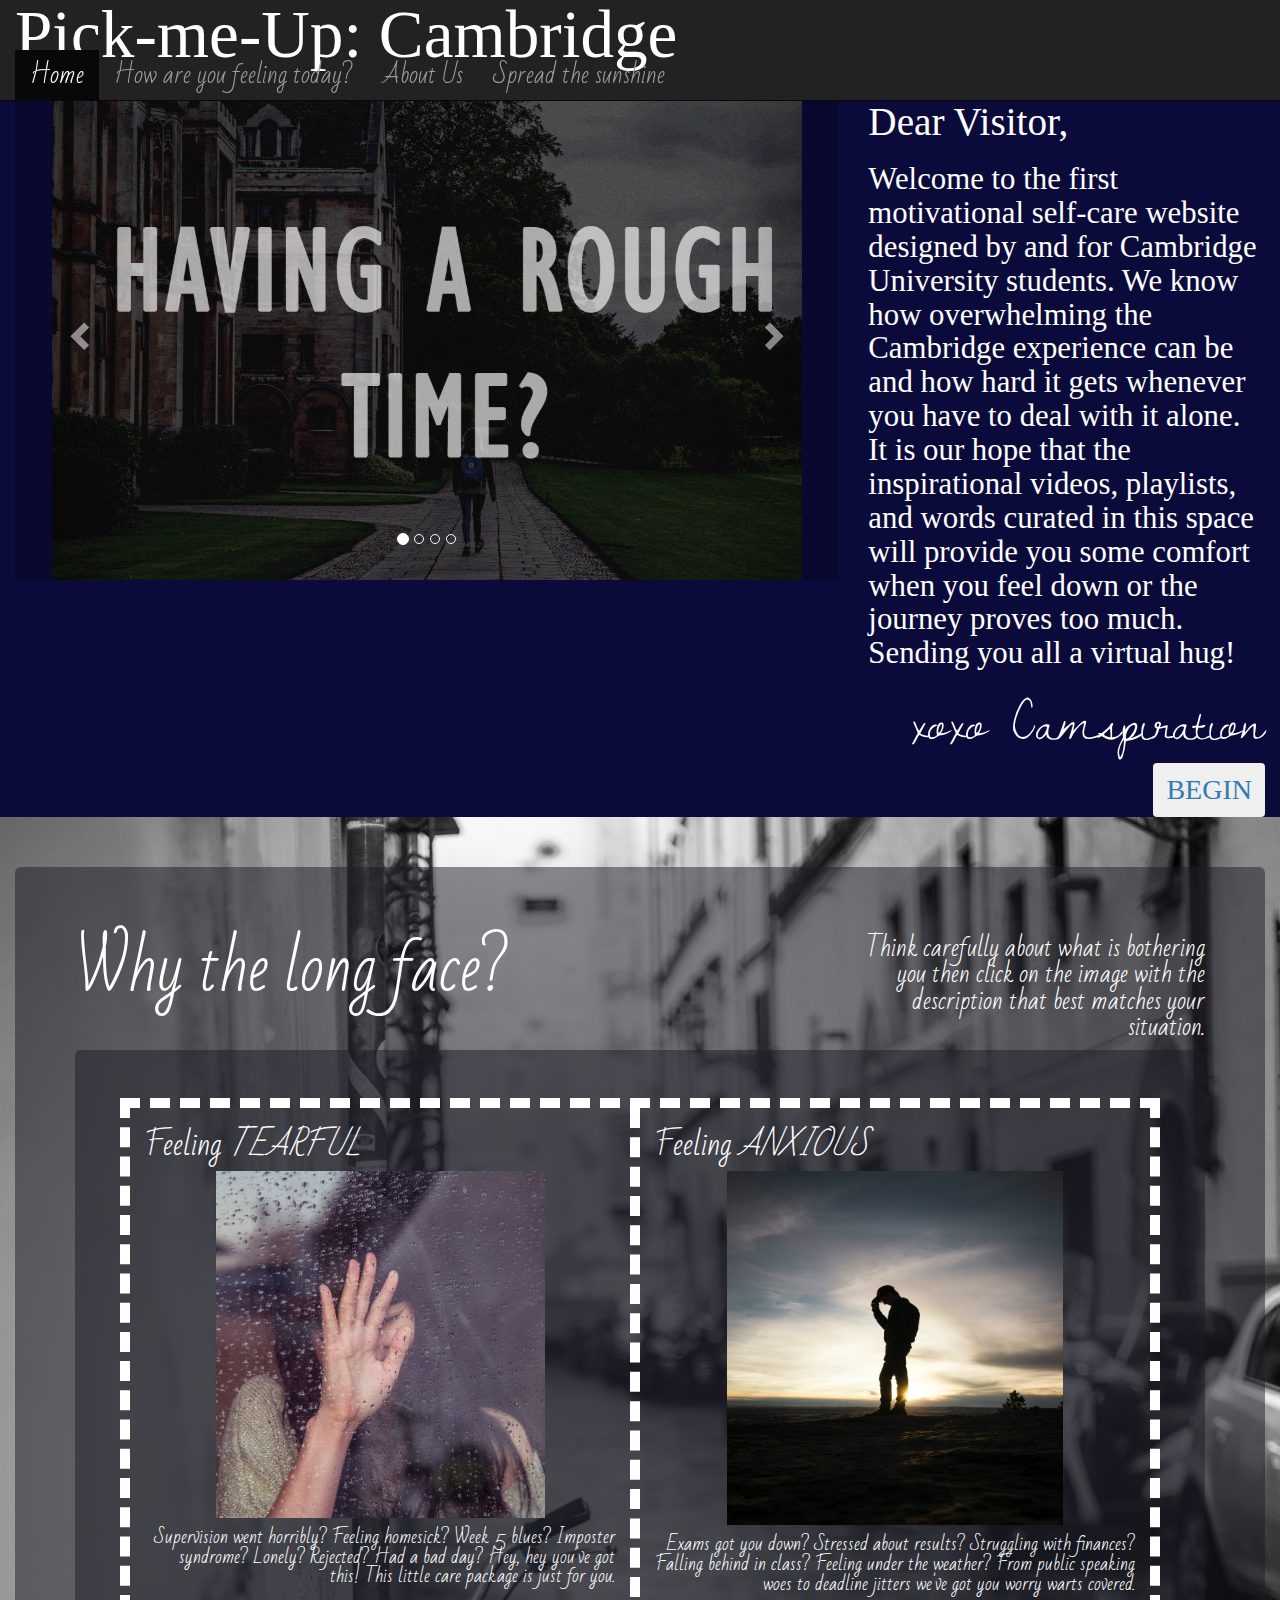
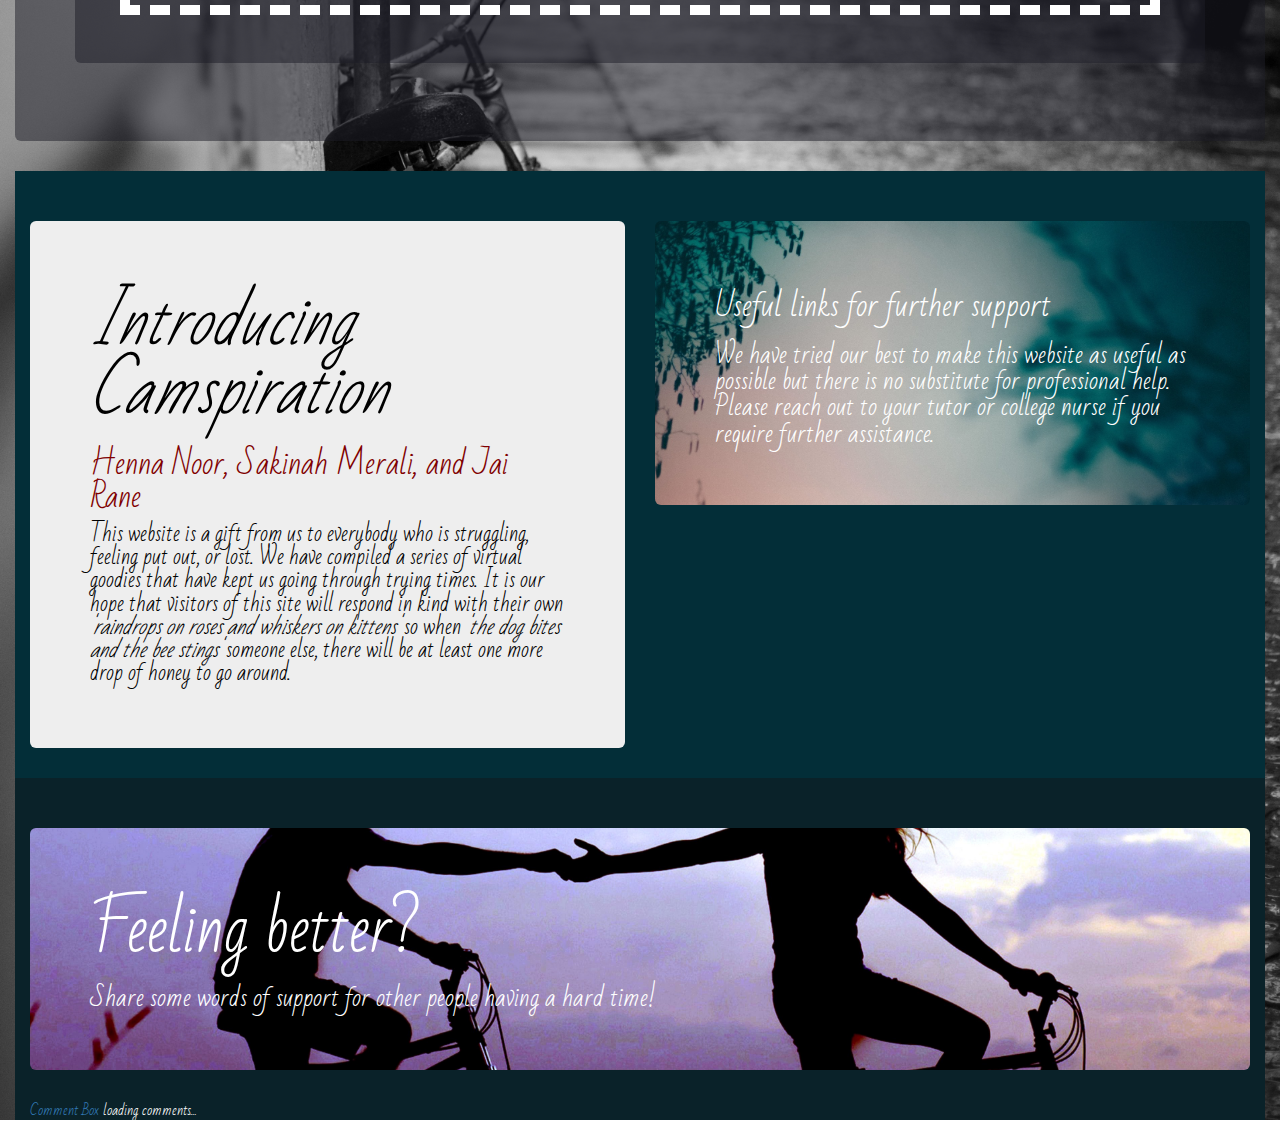
==== index.html @ 64c608b5 "Working on About section" ====
<!DOCTYPE html>
<html>
<!-- Global site tag (gtag.js) - Google Analytics -->
<script async src="https://www.googletagmanager.com/gtag/js?id=UA-115212200-1"></script>
<script>
  window.dataLayer = window.dataLayer || [];
  function gtag(){dataLayer.push(arguments);}
  gtag('js', new Date());

  gtag('config', 'UA-115212200-1');
</script>

    <head>
        <link rel="stylesheet" type="text/css" href="styles.css">
        <link href="bs/css/bootstrap.css" rel="stylesheet">
        <link href="https://fonts.googleapis.com/css?family=Just+Another+Hand" rel="stylesheet">
        <link href="https://fonts.googleapis.com/css?family=Bad+Script" rel="stylesheet">
        <link href="https://fonts.googleapis.com/css?family=Dawning+of+a+New+Day" rel="stylesheet">
        <script src="https://ajax.googleapis.com/ajax/libs/jquery/1.11.3/jquery.min.js"></script>
        <script src="http://maxcdn.bootstrapcdn.com/bootstrap/3.3.5/js/bootstrap.min.js"></script>
        <meta charset="utf-8">
        <meta name="viewport" content="width=device-width, initial-scale=1">
        <title>Pick-me-up: Cambridge</title>
    </head>
  <style>
  body {
      position: relative;
  }
 #section1 {padding-top:80px;height:auto;color: #fff; background-color: #0B0B3B;}
 #section2 {padding-top:50px;height:auto;color: #fff;}
 #section3 {padding-top:50px;height:auto;color: #fff; background-color: #032E38;}
 #HCBcommentbox {padding-top:50px;height:auto;color: #fff; background-color: #0A2229;}
 </style>
</head>
<body data-spy="scroll" data-target=".navbar" data-offset="50">

<nav class="navbar navbar-inverse navbar-fixed-top">
 <div class="container-fluid">
   <div class="navbar-header">
       <button type="button" class="navbar-toggle" data-toggle="collapse" data-target="#myNavbar">
         <span class="icon-bar"></span>
         <span class="icon-bar"></span>
         <span class="icon-bar"></span>
         <span class="icon-bar"></span>
     </button>
     <a class="navbar-brand" href="#" id="mybrandbar">Pick-me-Up: Cambridge          </a>
   </div>
   <div>
     <div class="collapse navbar-collapse" id="myNavbar">
       <ul class="nav navbar-nav">
         <li><a href="#section1">Home</a></li>
         <li><a href="#section2">How are you feeling today?</a></li>
         <li><a href="#section3">About Us</a></li>
         <li><a href="#HCBcommentbox">Spread the sunshine</a></li>
       </ul>
     </div>
   </div>
 </div>
</nav>
<div class="container-fluid">
<div id="section1" div class="row">
  <div class="col-sm-8">
    <div id="myCarousel" class="carousel slide" data-ride="carousel">
    <!-- Indicators -->
      <ol class="carousel-indicators">
        <li data-target="#myCarousel" data-slide-to="0" class="active"></li>
        <li data-target="#myCarousel" data-slide-to="1"></li>
        <li data-target="#myCarousel" data-slide-to="2"></li>
        <li data-target="#myCarousel" data-slide-to="3"></li>
      </ol>
    <!-- Wrapper for slides -->
        <div class="carousel-inner">
            <div class="item active">
              <img src="Carousel/Carousel1.jpg" alt="Having a rough time?">
            </div>

            <div class="item">
              <img src="Carousel/Carousel2.jpg" alt="You are not alone">
            </div>

            <div class="item">
              <img src="Carousel/Carousel3.jpg" alt="Hold on there">
            </div>

            <div class="item">
              <img src="Carousel/Carousel4.jpg" alt="Pick-me-Up">
            </div>
          </div>
    <!-- Left and right controls -->
    <a class="left carousel-control" href="#myCarousel" data-slide="prev">
      <span class="glyphicon glyphicon-chevron-left"></span>
      <span class="sr-only">Previous</span>
    </a>
    <a class="right carousel-control" href="#myCarousel" data-slide="next">
      <span class="glyphicon glyphicon-chevron-right"></span>
      <span class="sr-only">Next</span>
    </a>
    </div>
  </div>
<div class ="col-sm-4">
<h1 style= "font-family: 'Just Another Hand', cursive; font-size: 280%;"> Dear Visitor, </h1>
  <h1 style="font-family: 'Just Another Hand', cursive; font-size: 220%;">
  Welcome to the first motivational self-care website designed by and for Cambridge University students. We know how overwhelming the Cambridge experience can be
  and how hard it gets whenever you have to deal with it alone. It is our hope that the inspirational videos, playlists, and words curated in this space
  will provide you some comfort when you feel down or the journey proves too much.

  Sending you all a virtual hug!
 </h1>
 <h1 style="font-family: 'Dawning of a New Day', cursive; text-align: right; font-size: 400%;"> xoxo Camspiration</h1>
 <button type="button" class="btn pull-right"> <a href="#section2" style= "font-family: 'Just Another Hand', cursive; font-size: 200%;"> BEGIN </a> </button>
  </div>
</div>
</div>
<div id="section2" class="container-fluid" style="background-image: url('indexjumbotrons/section2.jpg'); background-size: cover;">
    <div class="jumbotron" id="firstjumbo">
      <div class="row">
        <div class="col-sm-8">
          <h1> Why the long face? </h1>
        </div>
        <div class="col-sm-4">
          <h3 style="text-align: right;"> Think carefully about what is bothering you then click on the image with the description that best matches your situation. </h3>
      </div>
    </div>
    <div class="jumbotron" id="firstjumbo">
    <div class="row" style= "border-style: dashed; border-width: 10px;">
      <div class="col-sm-6" style= "border-style: none dashed none none; border-width: 10px;">
        <h2>Feeling <em>TEARFUL</em></h2>
        <a href="TearfulFolder/tearful.html">
        <img src="Tearful.jpg" alt="Tearful" width='70%' style="display: block; margin-left: auto; margin-right: auto;"> </a>
        <h4 style="text-align: right"> Supervision went horribly? Feeling homesick? Week 5 blues? Imposter syndrome? Lonely? Rejected? Had a bad day? Hey, hey you've got this! This little care package is just for you.</h4>
      </div>
      <div class="col-sm-6">
        <h2> Feeling <em>ANXIOUS</em></h2>
        <a href="AnxiousFolder/anxious.html">
          <img src="Anxious.jpg" alt="Anxious" width='70%' style="display: block; margin-left: auto; margin-right: auto;">
        </a>
        <h4 style="text-align: right"> Exams got you down? Stressed about results? Struggling with finances? Falling behind in class? Feeling under the weather? From public speaking woes to deadline jitters we've got you worry warts covered.</h4>
      </div>
    </div>
    </div>
</div>
<div id="section3" class="container-fluid">
  <div class ="row">
    <div class ="col-sm-6">
      <div class="jumbotron">
        <h1 style="color: black"> <em>Introducing Camspiration</em></h1>
        <h2 title="Hello World!" style="color: maroon"> Henna Noor, Sakinah Merali, and Jai Rane </h2>
          <h4 style="color: black"><p>This website is a gift from us to everybody who is struggling, feeling put out, or lost. We have compiled a series of virtual goodies that have kept us going through trying times. It is our hope
          that visitors of this site will respond in kind with their own <i>'raindrops on roses and whiskers on kittens'</i>
          so when <i> 'the dog bites and the bee stings'</i> someone else, there will be at least one more drop of honey to go around.</p></h4>
      </div>
    </div>
    <div class ="col-sm-6">
      <div class="jumbotron" style="background-image: url('indexjumbotrons/Cambridge.jpg'); background-size: cover">
        <h2> Useful links for further support </h2>
        <h3> We have tried our best to make this website as useful as possible but there is no substitute
        for professional help. Please reach out to your tutor or college nurse if you require further
        assistance.</h3>
      </div>
    </div>
  </div>
</div>
<!-- begin wwww.htmlcommentbox.com -->
 <div id="HCBcommentbox" class="container-fluid">
   <div class="jumbotron" style="background-image: url('indexjumbotrons/section3.jpg'); background-size: cover;">
     <h1>Feeling better?</h1>
     <h3> Share some words of support for other people having a hard time!</h3>
   </div>
      <a href="http://www.htmlcommentbox.com">Comment Box</a> loading comments...
        <link rel="stylesheet" type="text/css" href="//www.htmlcommentbox.com/static/skins/bootstrap/twitter-bootstrap.css?v=0" />
          <script type="text/javascript" id="hcb"> /*<!--*/ if(!window.hcb_user){hcb_user={};} (function(){var s=document.createElement("script"), l=hcb_user.PAGE || (""+window.location).replace(/'/g,"%27"), h="//www.htmlcommentbox.com";s.setAttribute("type","text/javascript");s.setAttribute("src", h+"/jread?page="+encodeURIComponent(l).replace("+","%2B")+"&mod=%241%24wq1rdBcg%242UjKGsUBpZeZIi7%2FNdxDf0"+"&opts=16862&num=10&ts=1520365584587");if (typeof s!="undefined") document.getElementsByTagName("head")[0].appendChild(s);})(); /*-->*/ </script>
<!-- end www.htmlcommentbox.com -->
    </body>
    </div>
</html>
---- styles.css ----
#firstjumbo {
  min-height: 200px;
  background: rgba(28, 28, 38, 0.50) !important;
}

#mybrandbar {
  padding-top: 25px;
  font-size: 480%;
  font-family: 'Just Another Hand', cursive;
}

#myNavbar {
  padding-top: 10px;
  font-size: x-large;
  font-family: 'Bad Script', cursive;
}

#section2 {
  font-family: 'Bad Script', cursive;
}

#section3 {
  font-family: 'Bad Script', cursive;
}

#HCBcommentbox {
  font-family: 'Bad Script', cursive;
}

.carousel-inner {
  max-height: 700px !important;
  width: 100%;
}

.img-responsive,
.thumbnail > img,
.thumbnail a > img,
.carousel-inner > .item > img,
.carousel-inner > .item > a > img {
  display: block;
  max-height: 500px !important;
  margin: auto
}
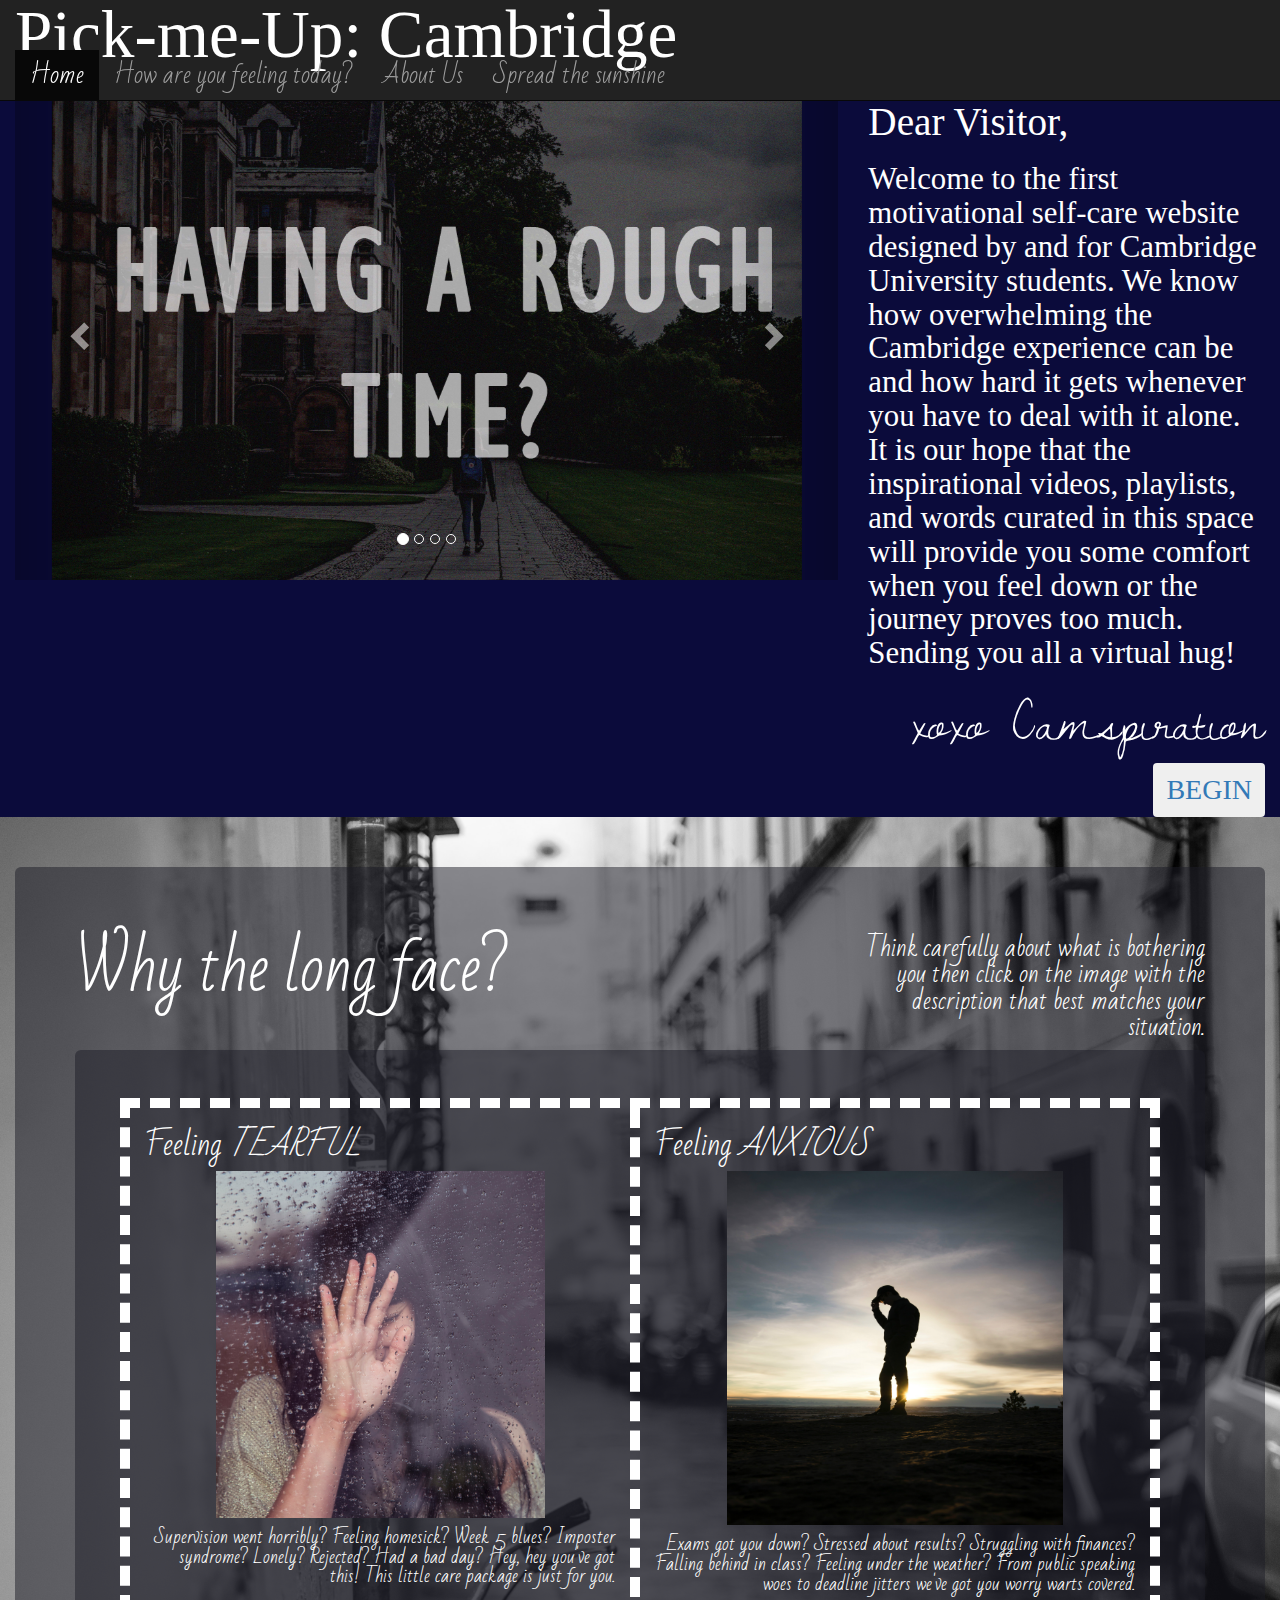
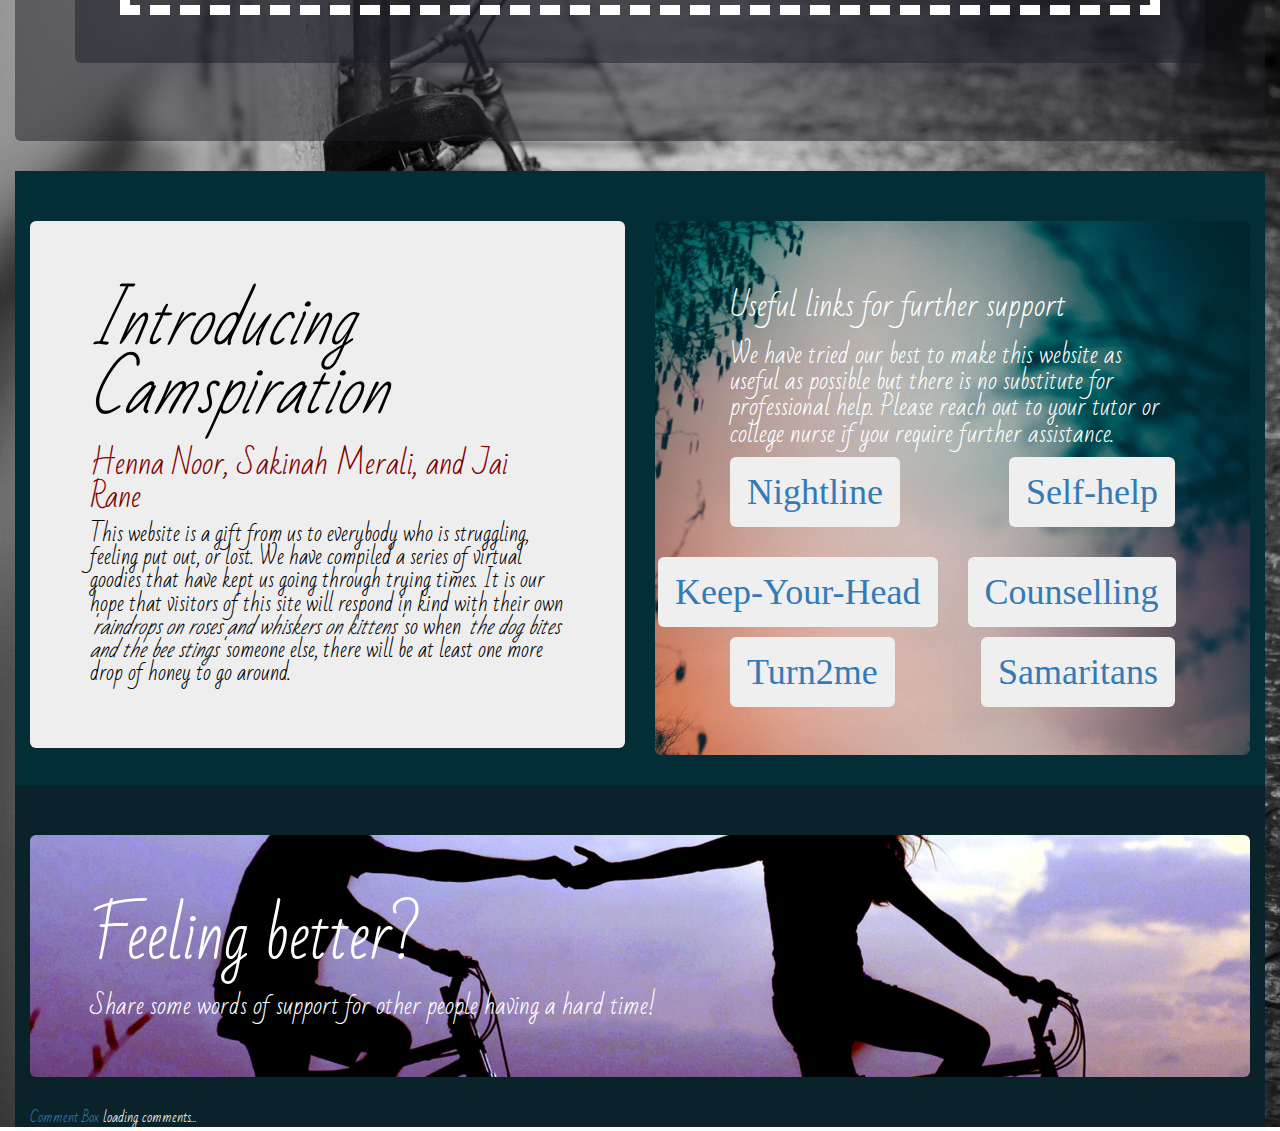
==== commit 687fe9fa: "Added useful links!" ====
--- a/index.html
+++ b/index.html
@@ -152,13 +152,39 @@
     </div>
     <div class ="col-sm-6">
       <div class="jumbotron" style="background-image: url('indexjumbotrons/Cambridge.jpg'); background-size: cover">
+       <div class= "container-fluid">
         <h2> Useful links for further support </h2>
         <h3> We have tried our best to make this website as useful as possible but there is no substitute
         for professional help. Please reach out to your tutor or college nurse if you require further
         assistance.</h3>
-      </div>
-    </div>
-  </div>
+      <div class =row>
+        <div class ="col-sm-6">
+          <button type="button" class="btn pull-left btn-lg"> <a href= "http://cambridge.nightline.ac.uk/"style= "font-family: 'Just Another Hand', cursive; font-size:200%;"> Nightline </a> </button>
+        </div>
+        <div class ="col-sm-6">
+          <button type="button" class="btn pull-right btn-lg"> <a href= "https://www.counselling.cam.ac.uk/selfhelp" style= "font-family: 'Just Another Hand', cursive; font-size:200%;"> Self-help </a> </button>
+      </div>
+      </div>
+      <div class =row style= "padding-top:10px">
+      <div class ="col-sm-6">
+      <h1> <button type="button" class="btn pull-right btn-lg"> <a href= "http://www.keep-your-head.com/" style= "font-family: 'Just Another Hand', cursive; font-size:200%;"> Keep-Your-Head </a> </button> </h1>
+      </div>
+        <div class ="col-sm-6">
+      <h1> <button type="button" class="btn pull-left btn-lg"> <a href= "https://www.counselling.cam.ac.uk/studentcouns" style= "font-family: 'Just Another Hand', cursive; font-size:200%;"> Counselling </a> </button> </h1>
+      </div>
+    </div>
+      <div class =row style="padding-top:10px">
+        <div class ="col-sm-6">
+        <button type="button" class="btn pull-left btn-lg"> <a href= "https://turn2me.org/"style= "font-family: 'Just Another Hand', cursive; font-size:200%;"> Turn2me </a> </button>
+        </div>
+        <div class ="col-sm-6">
+        <button type="button" class="btn pull-right btn-lg"> <a href= "https://www.samaritans.org/" style= "font-family: 'Just Another Hand', cursive; font-size:200%;"> Samaritans </a> </button>
+        </div>
+    </div>
+    </div>
+    </div>
+</div>
+</div>
 </div>
 <!-- begin wwww.htmlcommentbox.com -->
  <div id="HCBcommentbox" class="container-fluid">
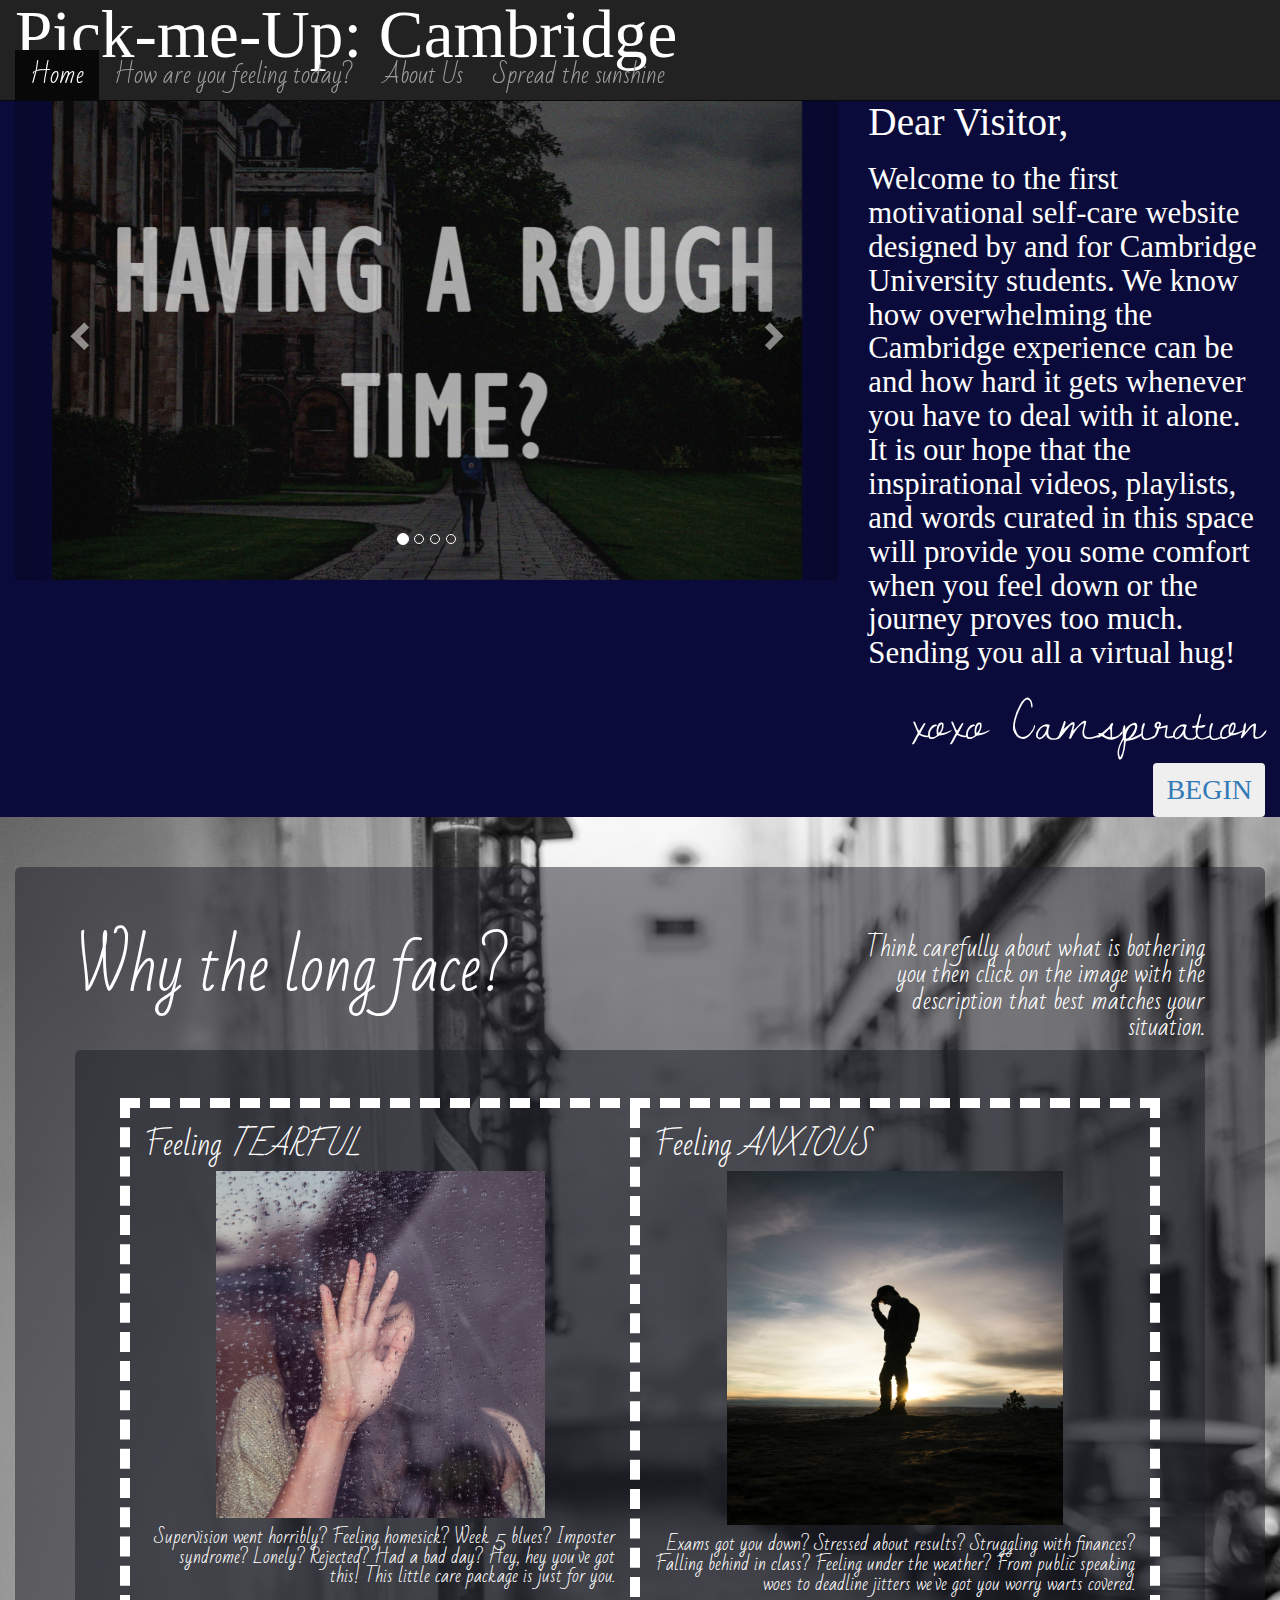
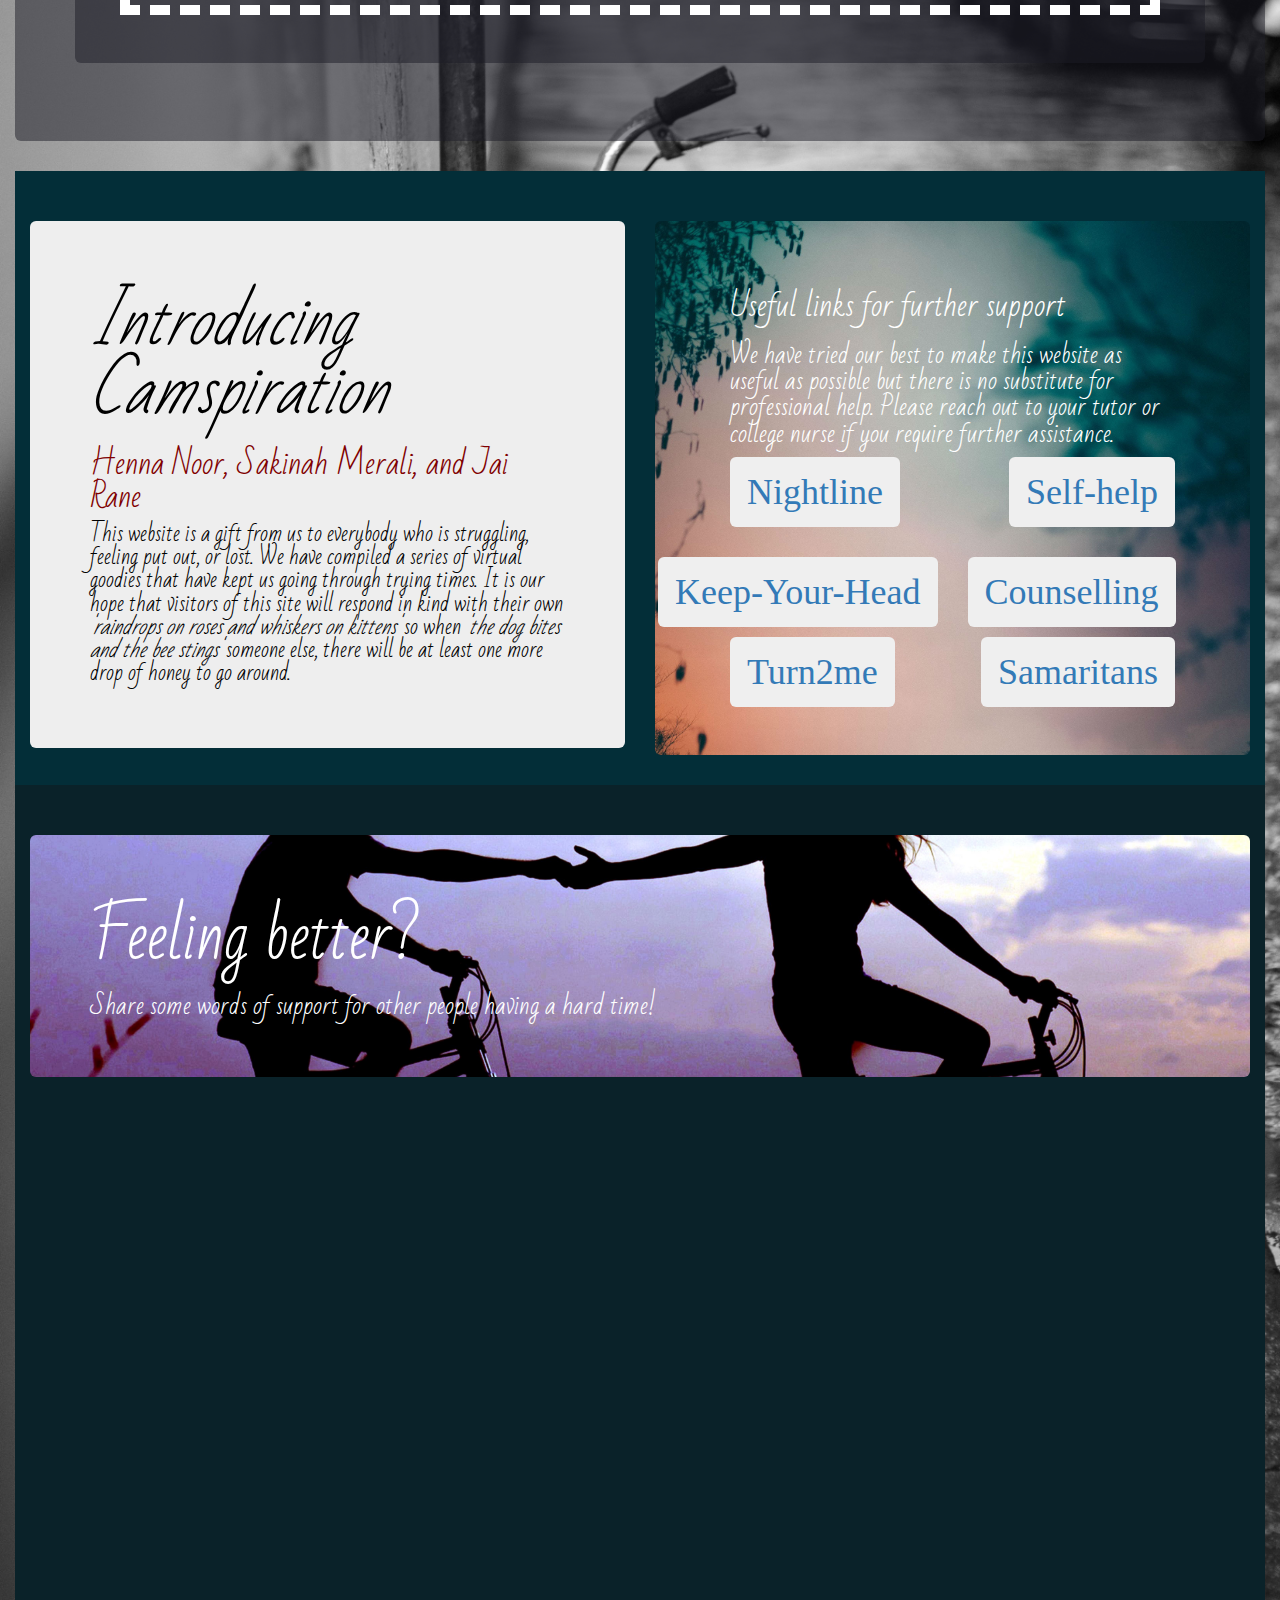
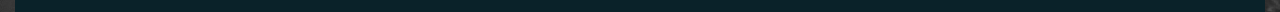
==== commit 20a73a76: "Embedded google form!" ====
--- a/index.html
+++ b/index.html
@@ -192,10 +192,7 @@
      <h1>Feeling better?</h1>
      <h3> Share some words of support for other people having a hard time!</h3>
    </div>
-      <a href="http://www.htmlcommentbox.com">Comment Box</a> loading comments...
-        <link rel="stylesheet" type="text/css" href="//www.htmlcommentbox.com/static/skins/bootstrap/twitter-bootstrap.css?v=0" />
-          <script type="text/javascript" id="hcb"> /*<!--*/ if(!window.hcb_user){hcb_user={};} (function(){var s=document.createElement("script"), l=hcb_user.PAGE || (""+window.location).replace(/'/g,"%27"), h="//www.htmlcommentbox.com";s.setAttribute("type","text/javascript");s.setAttribute("src", h+"/jread?page="+encodeURIComponent(l).replace("+","%2B")+"&mod=%241%24wq1rdBcg%242UjKGsUBpZeZIi7%2FNdxDf0"+"&opts=16862&num=10&ts=1520365584587");if (typeof s!="undefined") document.getElementsByTagName("head")[0].appendChild(s);})(); /*-->*/ </script>
-<!-- end www.htmlcommentbox.com -->
+   <iframe src="https://docs.google.com/forms/d/e/1FAIpQLSfxqD5YkFv73W3YxZTKeluuiFDD9QPyXmF95-TTYUa6lY7exA/viewform?embedded=true" width="100%" height="500px" frameborder="0" marginheight="0" marginwidth="0">Loading...</iframe>
     </body>
     </div>
 </html>
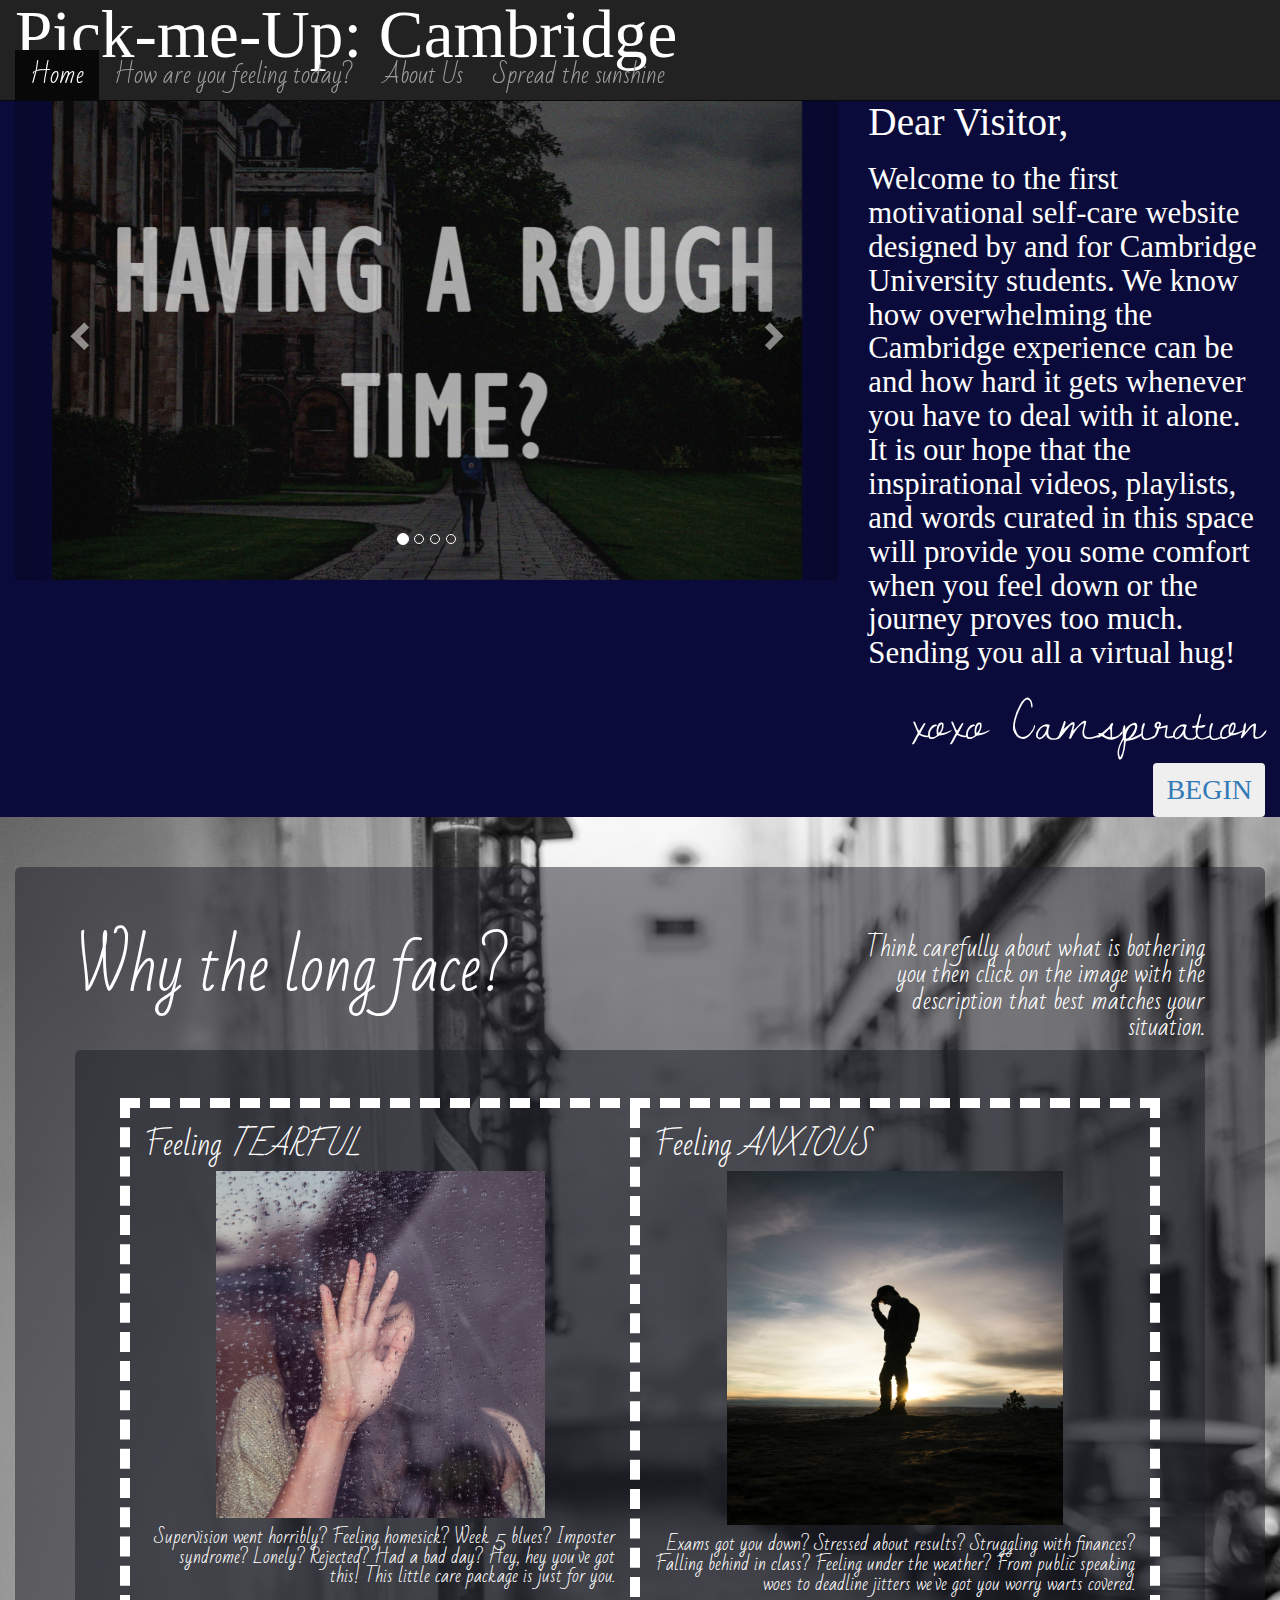
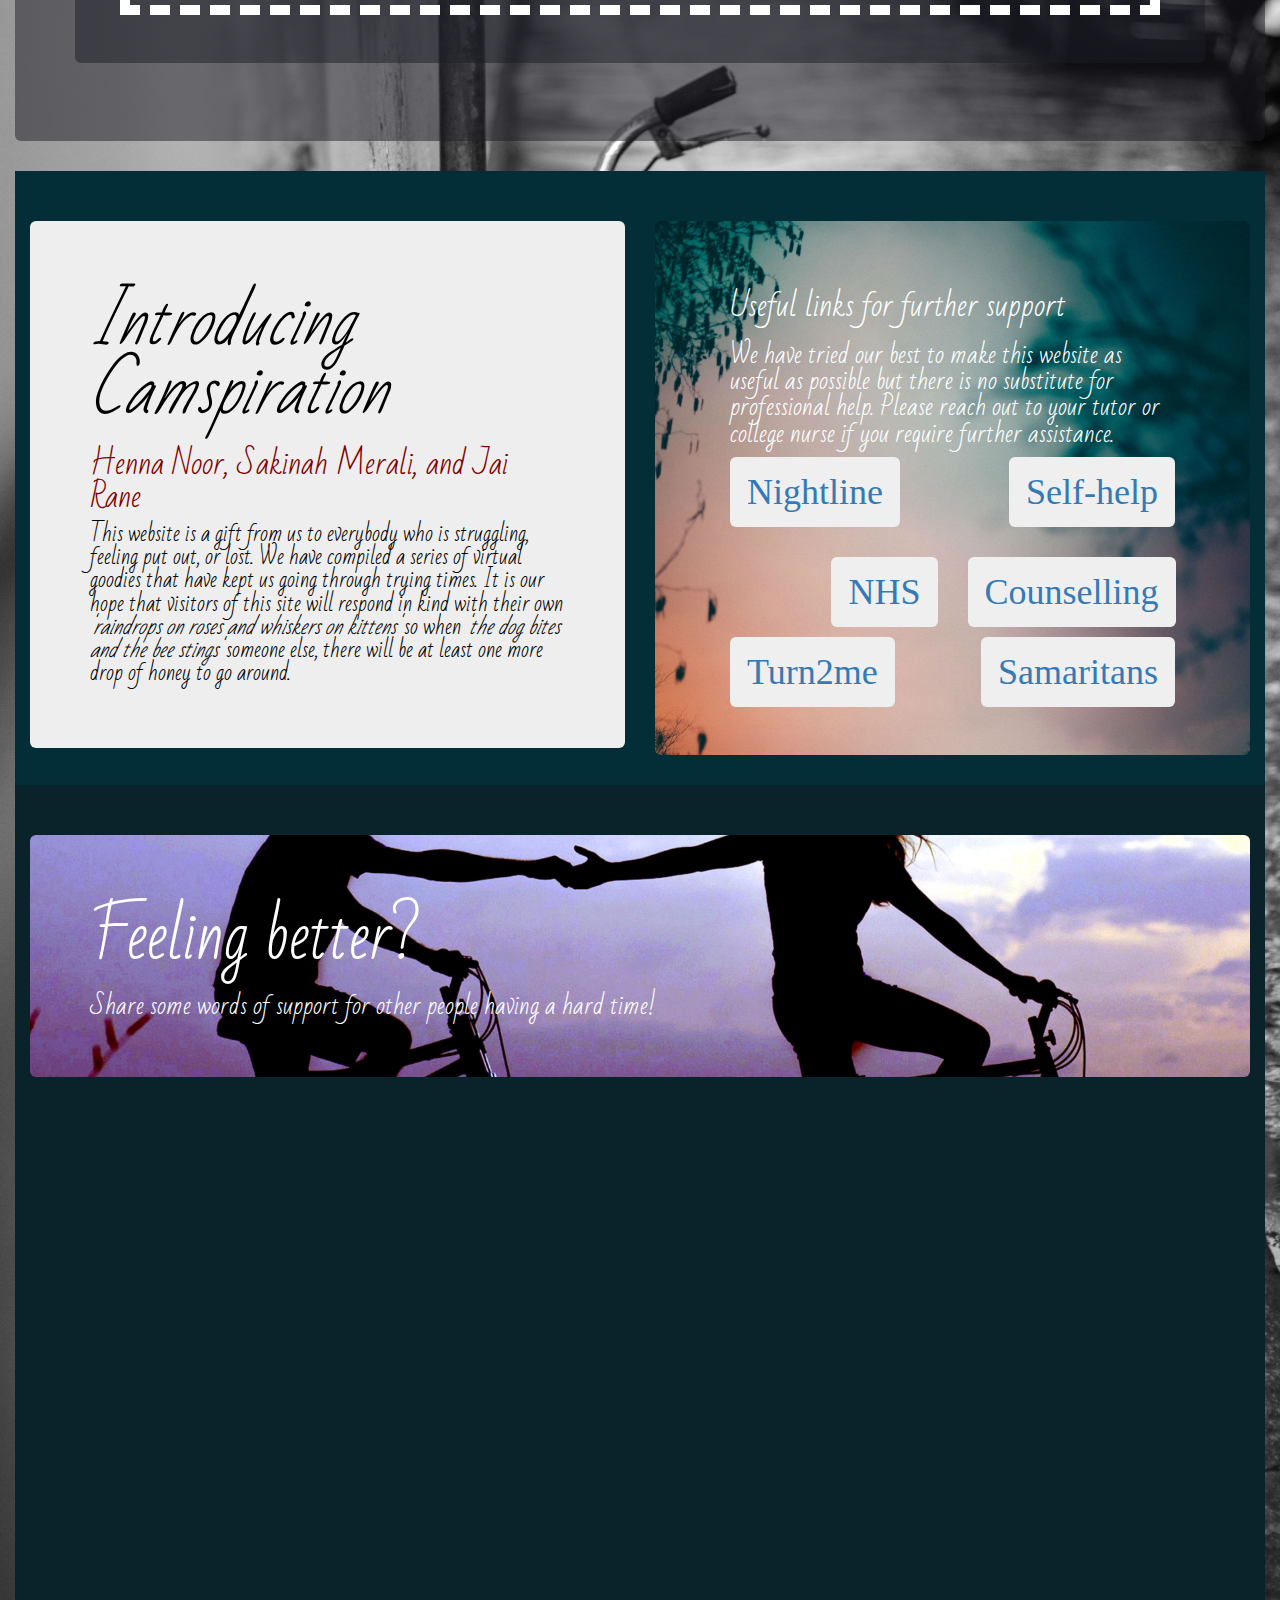
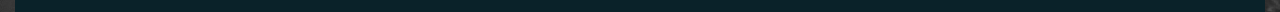
==== commit 1432dd34: "trying to fix https problem" ====
--- a/index.html
+++ b/index.html
@@ -17,7 +17,7 @@
         <link href="https://fonts.googleapis.com/css?family=Bad+Script" rel="stylesheet">
         <link href="https://fonts.googleapis.com/css?family=Dawning+of+a+New+Day" rel="stylesheet">
         <script src="https://ajax.googleapis.com/ajax/libs/jquery/1.11.3/jquery.min.js"></script>
-        <script src="http://maxcdn.bootstrapcdn.com/bootstrap/3.3.5/js/bootstrap.min.js"></script>
+        <script src="https://maxcdn.bootstrapcdn.com/bootstrap/3.3.5/js/bootstrap.min.js"></script>
         <meta charset="utf-8">
         <meta name="viewport" content="width=device-width, initial-scale=1">
         <title>Pick-me-up: Cambridge</title>
@@ -29,7 +29,7 @@
  #section1 {padding-top:80px;height:auto;color: #fff; background-color: #0B0B3B;}
  #section2 {padding-top:50px;height:auto;color: #fff;}
  #section3 {padding-top:50px;height:auto;color: #fff; background-color: #032E38;}
- #HCBcommentbox {padding-top:50px;height:auto;color: #fff; background-color: #0A2229;}
+ #commentbox {padding-top:50px;height:auto;color: #fff; background-color: #0A2229;}
  </style>
 </head>
 <body data-spy="scroll" data-target=".navbar" data-offset="50">
@@ -51,7 +51,7 @@
          <li><a href="#section1">Home</a></li>
          <li><a href="#section2">How are you feeling today?</a></li>
          <li><a href="#section3">About Us</a></li>
-         <li><a href="#HCBcommentbox">Spread the sunshine</a></li>
+         <li><a href="#commentbox">Spread the sunshine</a></li>
        </ul>
      </div>
    </div>
@@ -159,7 +159,7 @@
         assistance.</h3>
       <div class =row>
         <div class ="col-sm-6">
-          <button type="button" class="btn pull-left btn-lg"> <a href= "http://cambridge.nightline.ac.uk/"style= "font-family: 'Just Another Hand', cursive; font-size:200%;"> Nightline </a> </button>
+          <button type="button" class="btn pull-left btn-lg"> <a href= "https://twitter.com/CambNightline"style= "font-family: 'Just Another Hand', cursive; font-size:200%;"> Nightline </a> </button>
         </div>
         <div class ="col-sm-6">
           <button type="button" class="btn pull-right btn-lg"> <a href= "https://www.counselling.cam.ac.uk/selfhelp" style= "font-family: 'Just Another Hand', cursive; font-size:200%;"> Self-help </a> </button>
@@ -167,7 +167,7 @@
       </div>
       <div class =row style= "padding-top:10px">
       <div class ="col-sm-6">
-      <h1> <button type="button" class="btn pull-right btn-lg"> <a href= "http://www.keep-your-head.com/" style= "font-family: 'Just Another Hand', cursive; font-size:200%;"> Keep-Your-Head </a> </button> </h1>
+      <h1> <button type="button" class="btn pull-right btn-lg"> <a href= "https://www.england.nhs.uk/mental-health/" style= "font-family: 'Just Another Hand', cursive; font-size:200%;"> NHS </a> </button> </h1>
       </div>
         <div class ="col-sm-6">
       <h1> <button type="button" class="btn pull-left btn-lg"> <a href= "https://www.counselling.cam.ac.uk/studentcouns" style= "font-family: 'Just Another Hand', cursive; font-size:200%;"> Counselling </a> </button> </h1>
@@ -187,7 +187,7 @@
 </div>
 </div>
 <!-- begin wwww.htmlcommentbox.com -->
- <div id="HCBcommentbox" class="container-fluid">
+ <div id="commentbox" class="container-fluid">
    <div class="jumbotron" style="background-image: url('indexjumbotrons/section3.jpg'); background-size: cover;">
      <h1>Feeling better?</h1>
      <h3> Share some words of support for other people having a hard time!</h3>
--- a/styles.css
+++ b/styles.css
@@ -23,7 +23,7 @@
   font-family: 'Bad Script', cursive;
 }
 
-#HCBcommentbox {
+#commentbox {
   font-family: 'Bad Script', cursive;
 }
 
@@ -39,5 +39,5 @@
 .carousel-inner > .item > a > img {
   display: block;
   max-height: 500px !important;
-  margin: auto
+  margin: auto;
 }
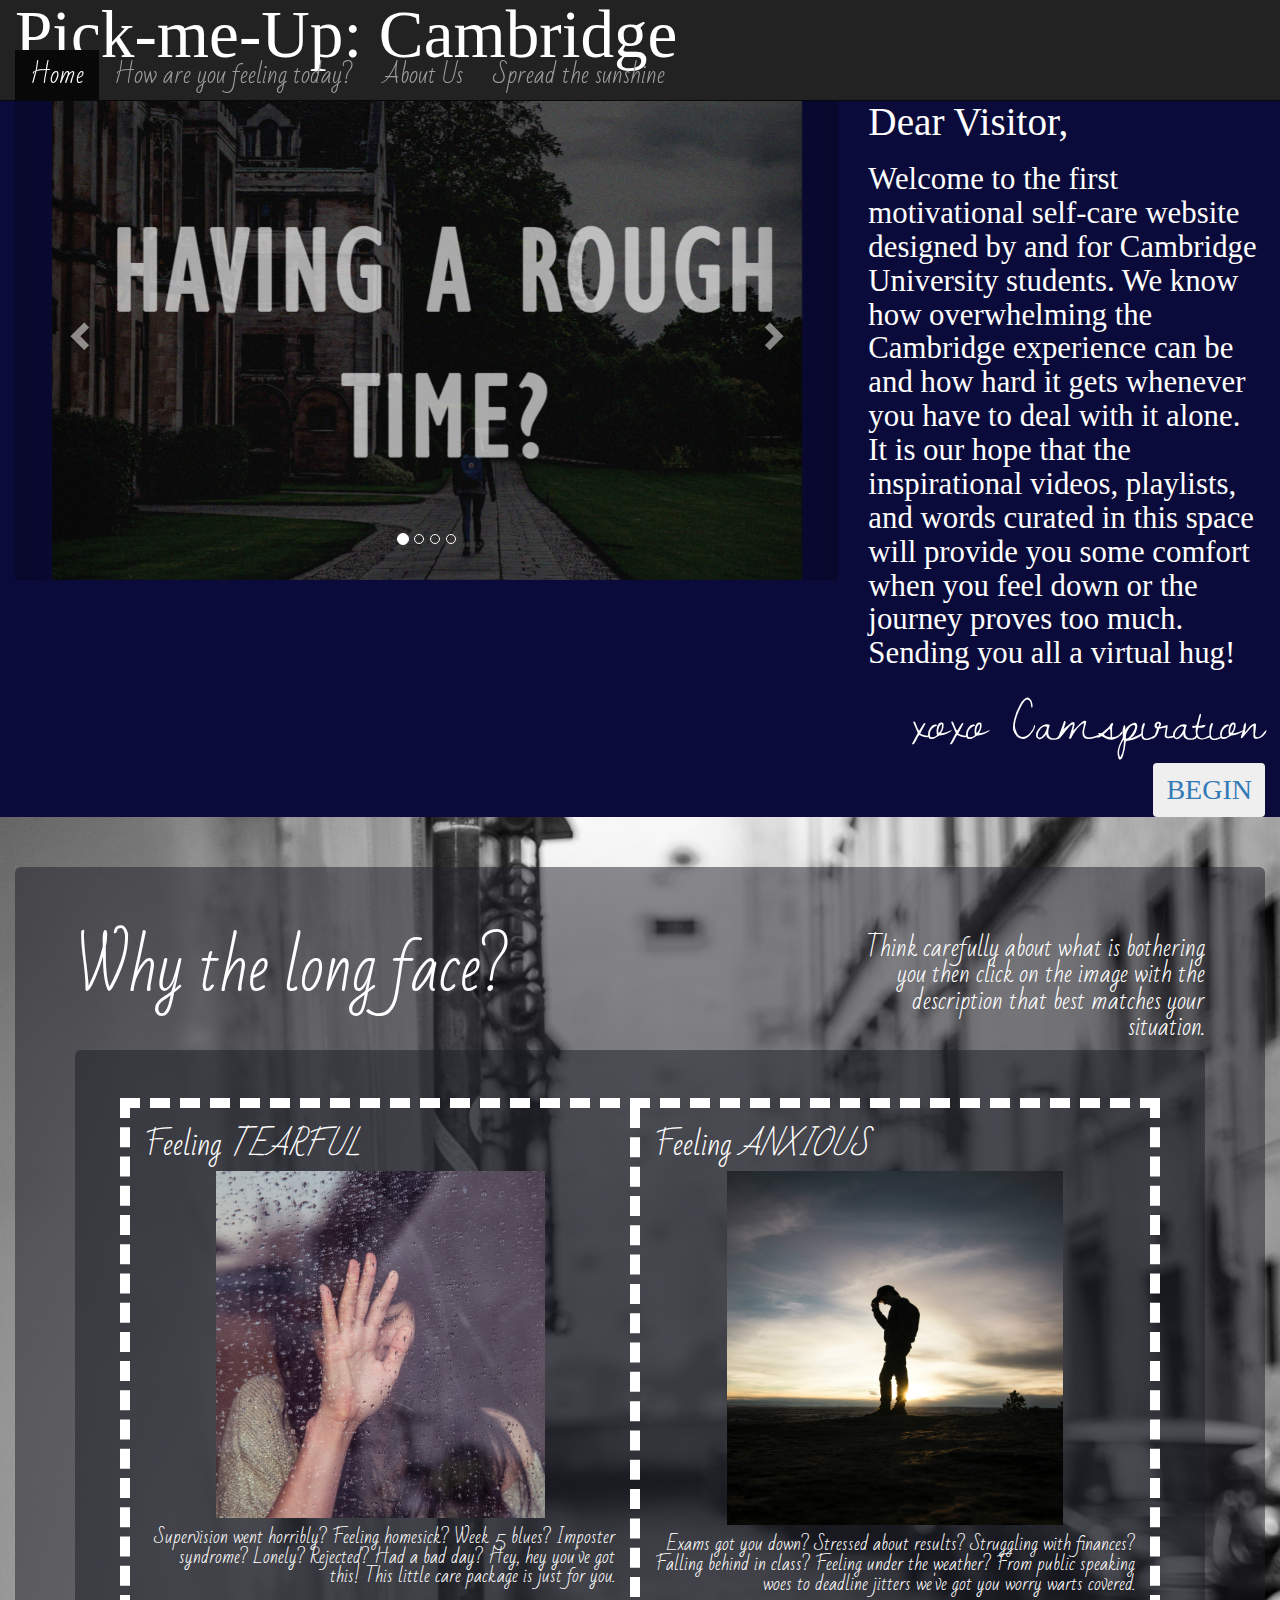
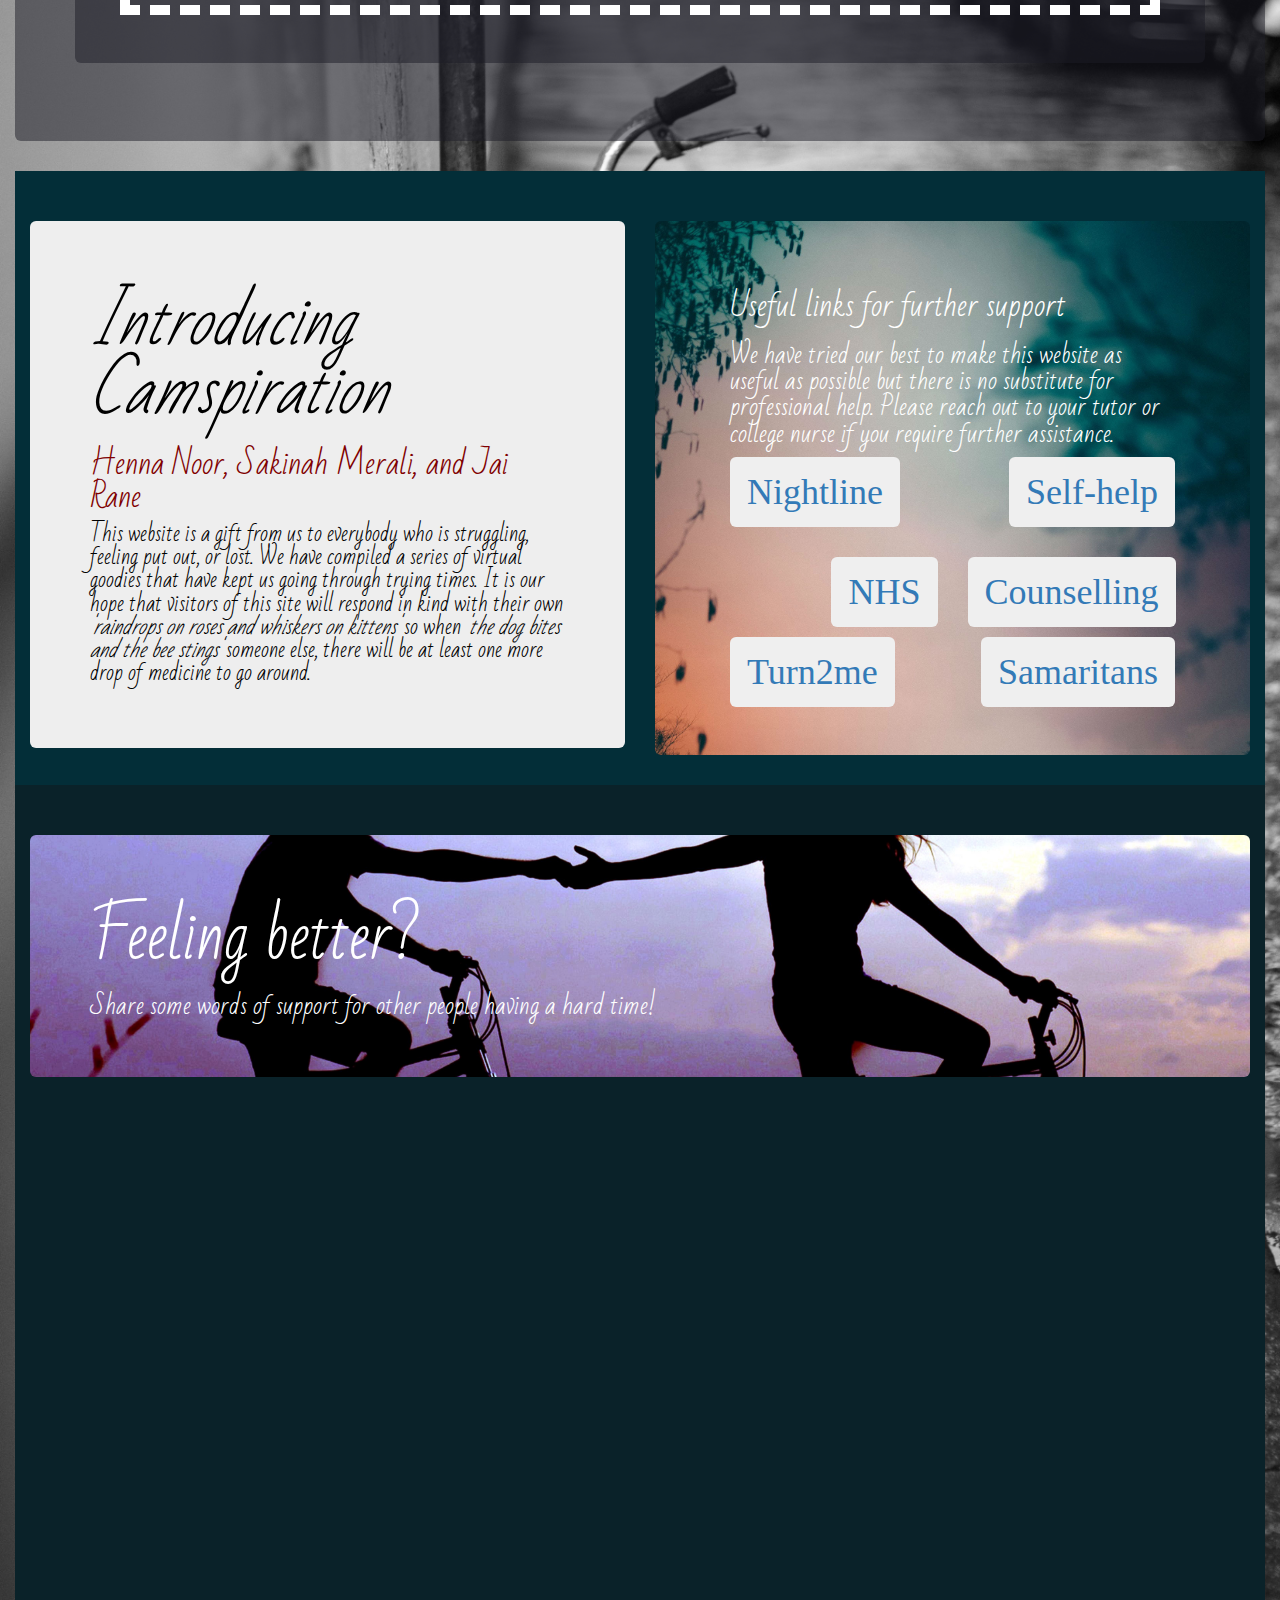
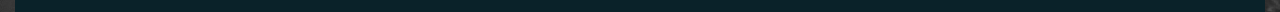
==== commit 0beb0e55: "just adjusted some wording" ====
--- a/index.html
+++ b/index.html
@@ -147,7 +147,7 @@
         <h2 title="Hello World!" style="color: maroon"> Henna Noor, Sakinah Merali, and Jai Rane </h2>
           <h4 style="color: black"><p>This website is a gift from us to everybody who is struggling, feeling put out, or lost. We have compiled a series of virtual goodies that have kept us going through trying times. It is our hope
           that visitors of this site will respond in kind with their own <i>'raindrops on roses and whiskers on kittens'</i>
-          so when <i> 'the dog bites and the bee stings'</i> someone else, there will be at least one more drop of honey to go around.</p></h4>
+          so when <i> 'the dog bites and the bee stings'</i> someone else, there will be at least one more drop of medicine to go around.</p></h4>
       </div>
     </div>
     <div class ="col-sm-6">
